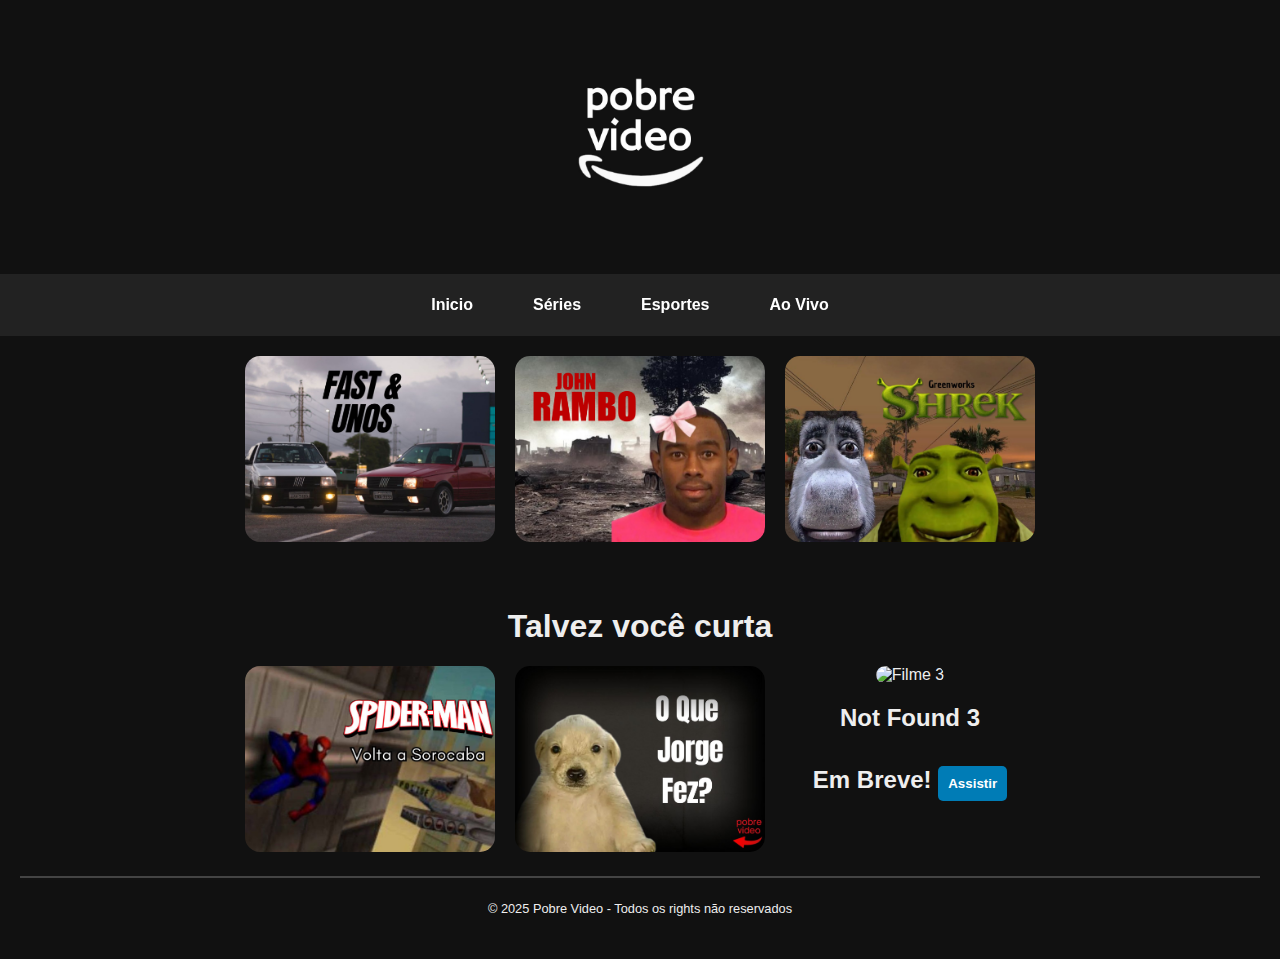
==== index.html @ a9de9b4a "Add files via upload" ====
<!DOCTYPE html>
<html lang="pt-BR">
<head>
    <meta charset="UTF-8">
    <meta name="viewport" content="width=device-width, initial-scale=1.0">
    <title>Pobre Video </title>
    <link rel="stylesheet" href="Style.css">
    <link rel="icon" href="imagens/logorebrannd.jpg">
</head>
<body>
    <header class="top-header">

        <p><img src="imagens/logorebrannd.jpg" alt="Logo" width="180">
           
           
    </header>
    <nav class="menu">
        <ul>
        <li><a href="#">Inicio</a></li>
        <li><a href="series.html">Séries</a></li>
        <li><a href="Esportes.html">Esportes</a></li>           <li><a href="#ao-vivo">Ao Vivo</a></li>
        </ul>
    </nav>

   <main>
        <section class="movies">
        <div class="movie">
        <a href="https://www.youtube.com/embed/R8aidX1TdMU?si=aJvgjjxsX9lK7AFD">
        <img src="imagens/Velosesandnos.jpg" alt="Filme">
        
    </a>
         
               
    </div>

    <div class="movie">
        <a href="Rambo.html">
        <img src="imagens/rambotyler.png" alt="Filme 2" >
        </a>
        
    </div>

    <div class="movie">
        <img src="imagens/capasherek.jpg" alt="Filme 3">

       
            </div>
        </section>
    </main>
    
    <main>
       
    <h1>Talvez você curta</h1>
    <section class="movies">
        <div class="movie">
        <img src="imagens/sorocabaço.jpg" alt="Filme 1">
        
        
        </div>

    <div class="movie">
        <img src="imagens/oquejorgefez.jpg" alt="Filme 2">
      
        
    </div>

    <div class="movie">
        <img src="https://via.placeholder.com/150" alt="Filme 3">
        <h2>Not Found 3
        <p>Em Breve!
        <button>Assistir</button>
        </div>
    </section>
  
    <footer>
        <p>&copy; 2025 Pobre Video - Todos os rights não reservados</p>
    </footer>
</body>
</html>
---- Style.css ----
body {
    font-family: Arial, sans-serif;
    background-color: #111;
    color: #eeeeee;
    text-align: center;
    margin: 0;
    padding: 0;
}

main {
    padding: 20px;
}

.movies {
    display: flex;
    justify-content: center;
    gap: 20px;
    flex-wrap: wrap;
}

.movie {
    width: 250px; /* Aumenta o tamanho da imagem */
    transition: transform 0.3s ease;
}

.movie:hover {
    transform: scale(1.05);
}

.movie img {
    width: 100%;
    border-radius: 15px;
}

button {
    background-color: #007cb6;
    color: #ffffff;
    border: none;
    padding: 10px;
    cursor: pointer;
    font-weight: bold;
    margin-top: 10px;
    border-radius: 5px;
    transition: background 0.3s ease;
}

button:hover {
    background-color: #0058cc;
}

footer {
    margin-top: 20px;
    padding: 10px;
    background-color: #111;
    font-size: 0.8em;
    border-top: 2px solid #444;
}

header {
    background-color: #111;
    color: #d1d1d1;
    padding: 20px;
    font-size: 1.5em;
    font-weight: bold;
    text-align: center;
}

nav.menu {
    background: rgba(37, 37, 37, 0.9);
    padding: 10px 0;
    text-align: center;
    position: sticky;
    top: 0;
    z-index: 100;
}

nav.menu ul {
    list-style-type: none;
    padding: 0;
    margin: 0;
    display: flex;
    justify-content: center;
}

nav.menu ul li {
    margin-right: 20px;
}

nav.menu ul li a {
    color: #fff;
    text-decoration: none;
    padding: 12px 20px;
    font-weight: bold;
    display: block;
    border-radius: 5px;
    transition: background 0.3s ease, transform 0.3s ease;
}

nav.menu ul li a:hover {
    background: #444;
    transform: scale(1.1);
}

.filme-container {
    display: flex;
    align-items: flex-start;
    justify-content: center;
    gap: 20px;
    padding: 30px;
    max-width: 900px;
    margin: auto;
    background: linear-gradient(to bottom, rgba(0, 0, 0, 0.7), rgba(0, 0, 0, 0.9)); /* Gradiente entre o trailer e a tela */
}

.filme-poster img {
    width: 400px; /* Aumenta o tamanho da imagem */
    border-radius: 10px;
    box-shadow: 4px 4px 15px rgba(95, 95, 95, 0.5);
    transition: transform 0.3s ease;
}

.filme-poster img:hover {
    transform: scale(1.1);
}

.filme-info {
    max-width: 500px;
}

.filme-info h2 {
    font-size: 24px;
    margin-bottom: 10px;
}

.sinopse {
    font-size: 16px;
    color: #ebebeb;
    margin-bottom: 15px;
}

.filme-info p {
    font-size: 14px;
    margin: 5px 0;
}

.btn-play {
    display: inline-block;
    background-color: #0061e0;
    color: #ffffff;
    font-weight: bold;
    padding: 12px 20px;
    text-decoration: none;
    border-radius: 5px;
    margin-top: 10px;
    transition: background 0.3s ease, transform 0.3s ease;
}

.btn-play:hover {
    background-color: #004bb5;
    transform: scale(1.1);
}

.temporadas h3 {
    margin-top: 20px;
    font-size: 18px;
}

.temporadas ul {
    list-style: none;
    padding: 0;
}

.temporadas ul li {
    margin: 5px 0;
}

.temporadas ul li a {
    color: #ffcc00;
    text-decoration: none;
    font-weight: bold;
    transition: color 0.3s ease;
}

.temporadas ul li a:hover {
    text-decoration: underline;
    color: #ffaa00;
}
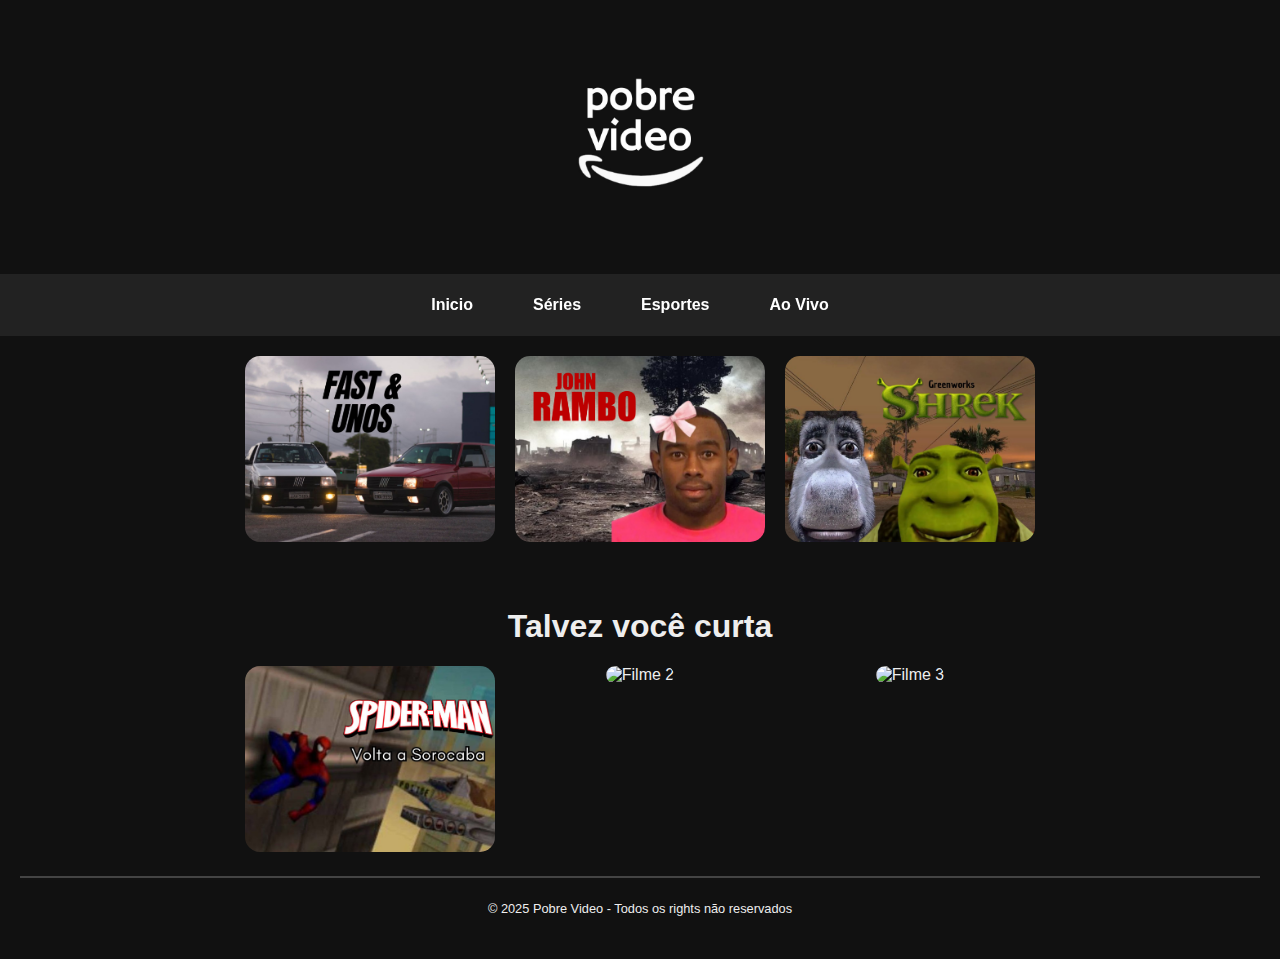
==== commit b1828b2d: "Update index.html" ====
--- a/index.html
+++ b/index.html
@@ -12,7 +12,6 @@
 
         <p><img src="imagens/logorebrannd.jpg" alt="Logo" width="180">
            
-           
     </header>
     <nav class="menu">
         <ul>
@@ -21,54 +20,43 @@
         <li><a href="Esportes.html">Esportes</a></li>           <li><a href="#ao-vivo">Ao Vivo</a></li>
         </ul>
     </nav>
-
    <main>
         <section class="movies">
         <div class="movie">
         <a href="https://www.youtube.com/embed/R8aidX1TdMU?si=aJvgjjxsX9lK7AFD">
         <img src="imagens/Velosesandnos.jpg" alt="Filme">
-        
     </a>
-         
-               
-    </div>
-
+</div>
     <div class="movie">
-        <a href="Rambo.html">
+        <a href="https://www.youtube.com/watch?v=V9-R3MRhsJY">
         <img src="imagens/rambotyler.png" alt="Filme 2" >
         </a>
-        
+    
     </div>
+    <div class="movie">
+        <a href="https://www.youtube.com/embed/uylUoAU_gjA?si=kEt5a6knX4LiJTRU">
+        <img src="imagens/capasherek.jpg" alt="Filme 3"></a>
 
-    <div class="movie">
-        <img src="imagens/capasherek.jpg" alt="Filme 3">
-
-       
-            </div>
+    </div>
         </section>
     </main>
-    
     <main>
-       
+
     <h1>Talvez você curta</h1>
     <section class="movies">
         <div class="movie">
         <img src="imagens/sorocabaço.jpg" alt="Filme 1">
         
-        
         </div>
 
     <div class="movie">
-        <img src="imagens/oquejorgefez.jpg" alt="Filme 2">
+        <img src="imagens/Jumanji.jpg" alt="Filme 2">
       
-        
     </div>
 
     <div class="movie">
-        <img src="https://via.placeholder.com/150" alt="Filme 3">
-        <h2>Not Found 3
-        <p>Em Breve!
-        <button>Assistir</button>
+        <img src="imagens/LORAX.jpg" alt="Filme 3">
+       
         </div>
     </section>
   
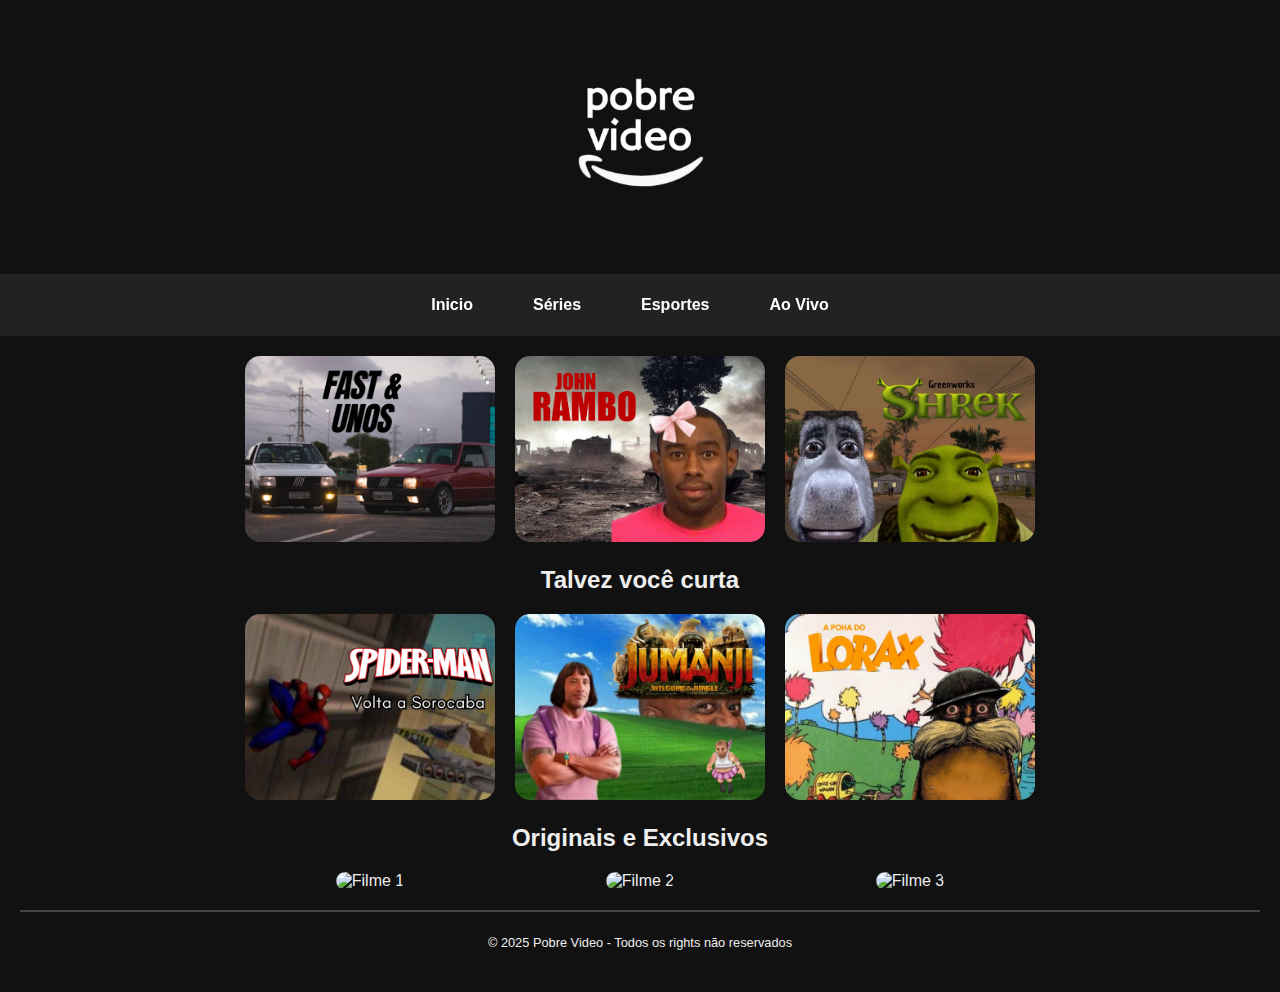
==== commit e301e51b: "Update index.html" ====
--- a/index.html
+++ b/index.html
@@ -39,10 +39,8 @@
 
     </div>
         </section>
-    </main>
-    <main>
-
-    <h1>Talvez você curta</h1>
+  
+    <h2>Talvez você curta</h2>
     <section class="movies">
         <div class="movie">
         <img src="imagens/sorocabaço.jpg" alt="Filme 1">
@@ -59,9 +57,30 @@
        
         </div>
     </section>
-  
+ 
+    <h2>Originais e Exclusivos</h2>
+    <section class="movies">
+        <div class="movie">
+        <img src="imagens/LEGOMOVIE2.jpg" alt="Filme 1">
+        
+        </div>
+
+    <div class="movie">
+        <img src="imagens/jurrasickTyler.jpg" alt="Filme 2">
+      
+    </div>
+
+    <div class="movie">
+        <img src="imagens/invocaçãodomal.jpg" alt="Filme 3">
+       
+        </div>
+    </section>
+
+
+
     <footer>
         <p>&copy; 2025 Pobre Video - Todos os rights não reservados</p>
     </footer>
 </body>
 </html>
+
--- a/Style.css
+++ b/Style.css
@@ -186,3 +186,71 @@
     color: #ffaa00;
 }
 
+@media(max-width: 750px) {
+
+<head>
+    <meta charset="UTF-8">
+    <meta name="viewport" content="width=device-width, initial-scale=1.0">
+    <title>Esportes - Streaming</title>
+    <style>
+        body {
+            font-family: Arial, sans-serif;
+            background-color: #111;
+            color: #eeeeee;
+            text-align: center;
+            margin: 0;
+            padding: 0;
+        }
+        .container {
+            width: 90%;
+            margin: auto;
+            padding: 20px;
+        }
+        .header {
+            padding: 15px 0;
+            font-size: 1.8em;
+            font-weight: bold;
+        }
+        .sports-grid {
+            display: flex;
+            flex-wrap: wrap;
+            justify-content: center;
+            gap: 15px;
+        }
+        .sport-card {
+            background: #1e1e1e;
+            border-radius: 10px;
+            overflow: hidden;
+            text-align: center;
+            padding: 10px;
+            width: 100%;
+            max-width: 280px;
+        }
+        .sport-card img {
+            width: 100%;
+            border-radius: 10px;
+        }
+        .sport-card h3 {
+            margin-top: 8px;
+            font-size: 1em;
+        }
+        .watch-button {
+            display: inline-block;
+            margin-top: 8px;
+            padding: 8px 12px;
+            background: red;
+            color: white;
+            text-decoration: none;
+            border-radius: 5px;
+            font-weight: bold;
+            font-size: 0.9em;
+        }
+        @media (max-width: 600px) {
+            .sport-card {
+                width: 90%;
+            }
+            .container {
+                width: 95%;
+            }
+        }
+  
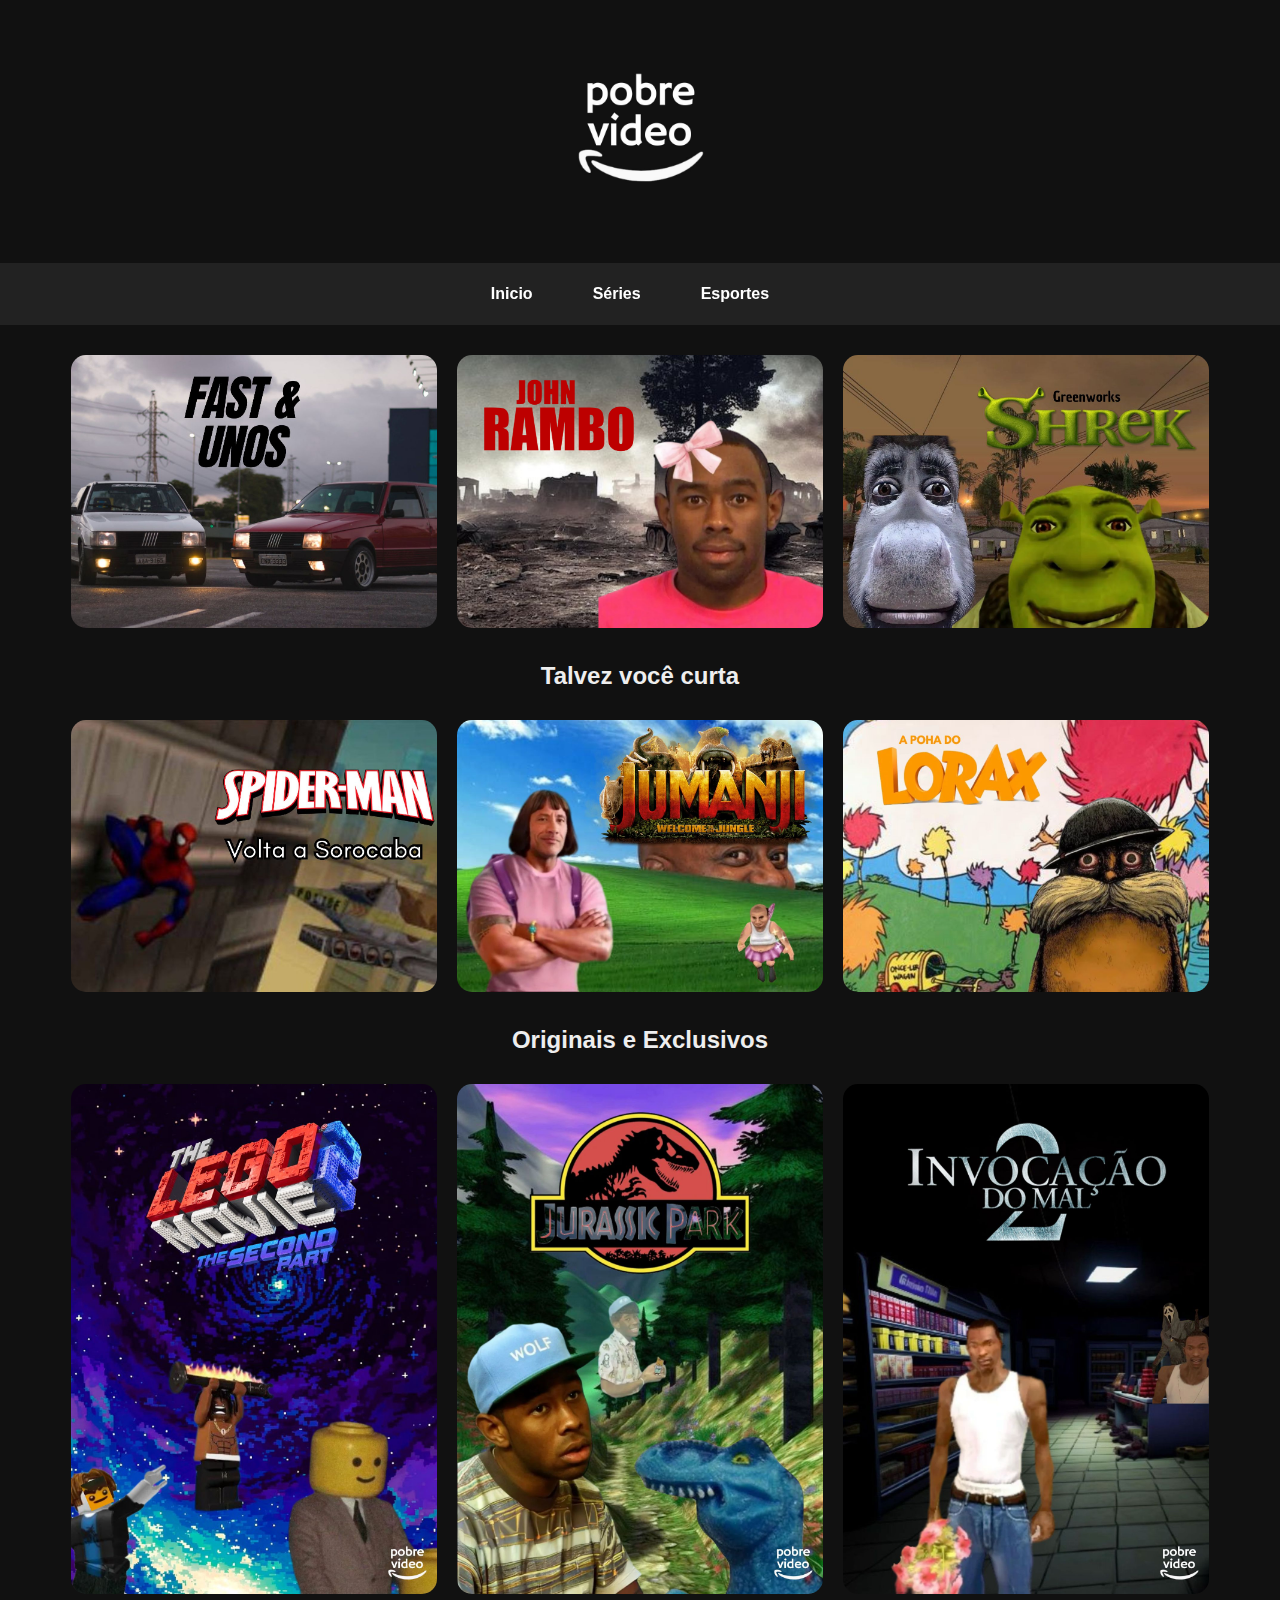
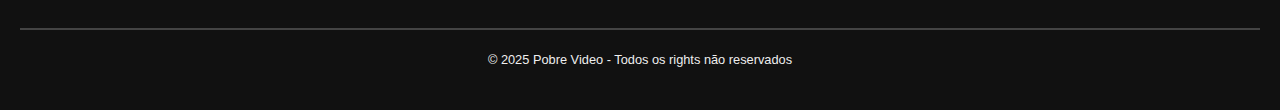
==== commit 53bdad53: "Update index.html" ====
--- a/index.html
+++ b/index.html
@@ -17,7 +17,7 @@
         <ul>
         <li><a href="#">Inicio</a></li>
         <li><a href="series.html">Séries</a></li>
-        <li><a href="Esportes.html">Esportes</a></li>           <li><a href="#ao-vivo">Ao Vivo</a></li>
+        <li><a href="Esportes.html">Esportes</a></li>          
         </ul>
     </nav>
    <main>
@@ -83,4 +83,3 @@
     </footer>
 </body>
 </html>
-
--- a/Style.css
+++ b/Style.css
@@ -13,13 +13,14 @@
 
 .movies {
     display: flex;
+    flex-wrap: wrap;
     justify-content: center;
     gap: 20px;
-    flex-wrap: wrap;
+    padding: 10px;
 }
 
 .movie {
-    width: 250px; /* Aumenta o tamanho da imagem */
+    width: 30%;
     transition: transform 0.3s ease;
 }
 
@@ -30,22 +31,6 @@
 .movie img {
     width: 100%;
     border-radius: 15px;
-}
-
-button {
-    background-color: #007cb6;
-    color: #ffffff;
-    border: none;
-    padding: 10px;
-    cursor: pointer;
-    font-weight: bold;
-    margin-top: 10px;
-    border-radius: 5px;
-    transition: background 0.3s ease;
-}
-
-button:hover {
-    background-color: #0058cc;
 }
 
 footer {
@@ -103,17 +88,18 @@
 
 .filme-container {
     display: flex;
-    align-items: flex-start;
-    justify-content: center;
+    flex-direction: column;
+    align-items: center;
     gap: 20px;
     padding: 30px;
-    max-width: 900px;
+    max-width: 100%;
     margin: auto;
-    background: linear-gradient(to bottom, rgba(0, 0, 0, 0.7), rgba(0, 0, 0, 0.9)); /* Gradiente entre o trailer e a tela */
+    background: linear-gradient(to bottom, rgba(0, 0, 0, 0.7), rgba(0, 0, 0, 0.9));
 }
 
 .filme-poster img {
-    width: 400px; /* Aumenta o tamanho da imagem */
+    width: 100%;
+    max-width: 400px;
     border-radius: 10px;
     box-shadow: 4px 4px 15px rgba(95, 95, 95, 0.5);
     transition: transform 0.3s ease;
@@ -124,22 +110,23 @@
 }
 
 .filme-info {
-    max-width: 500px;
+    max-width: 90%;
+    text-align: center;
 }
 
 .filme-info h2 {
-    font-size: 24px;
+    font-size: 20px;
     margin-bottom: 10px;
 }
 
 .sinopse {
-    font-size: 16px;
+    font-size: 14px;
     color: #ebebeb;
     margin-bottom: 15px;
 }
 
 .filme-info p {
-    font-size: 14px;
+    font-size: 12px;
     margin: 5px 0;
 }
 
@@ -162,7 +149,7 @@
 
 .temporadas h3 {
     margin-top: 20px;
-    font-size: 18px;
+    font-size: 16px;
 }
 
 .temporadas ul {
@@ -186,71 +173,44 @@
     color: #ffaa00;
 }
 
-@media(max-width: 750px) {
-
-<head>
-    <meta charset="UTF-8">
-    <meta name="viewport" content="width=device-width, initial-scale=1.0">
-    <title>Esportes - Streaming</title>
-    <style>
-        body {
-            font-family: Arial, sans-serif;
-            background-color: #111;
-            color: #eeeeee;
-            text-align: center;
-            margin: 0;
-            padding: 0;
-        }
-        .container {
-            width: 90%;
-            margin: auto;
-            padding: 20px;
-        }
-        .header {
-            padding: 15px 0;
-            font-size: 1.8em;
-            font-weight: bold;
-        }
-        .sports-grid {
-            display: flex;
-            flex-wrap: wrap;
-            justify-content: center;
-            gap: 15px;
-        }
-        .sport-card {
-            background: #1e1e1e;
-            border-radius: 10px;
-            overflow: hidden;
-            text-align: center;
-            padding: 10px;
-            width: 100%;
-            max-width: 280px;
-        }
-        .sport-card img {
-            width: 100%;
-            border-radius: 10px;
-        }
-        .sport-card h3 {
-            margin-top: 8px;
-            font-size: 1em;
-        }
-        .watch-button {
-            display: inline-block;
-            margin-top: 8px;
-            padding: 8px 12px;
-            background: red;
-            color: white;
-            text-decoration: none;
-            border-radius: 5px;
-            font-weight: bold;
-            font-size: 0.9em;
-        }
-        @media (max-width: 600px) {
-            .sport-card {
-                width: 90%;
-            }
-            .container {
-                width: 95%;
-            }
-        }
-  
+@media (max-width: 768px) {
+    .movies {
+        display: flex;
+        flex-wrap: nowrap;
+        overflow-x: auto;
+        justify-content: center;
+    }
+
+    .movie {
+        width: 40%;
+        flex: 0 0 auto;
+    }
+
+    .filme-container {
+        padding: 20px;
+    }
+
+    .filme-poster img {
+        max-width: 300px;
+    }
+
+    .filme-info h2 {
+        font-size: 18px;
+    }
+
+    .sinopse {
+        font-size: 12px;
+    }
+
+    .btn-play {
+        padding: 10px 16px;
+    }
+}
+
+nav.menu ul li a[href*="Ao Vivo"] {
+    display: none;
+}
+
+header {
+    font-size: 1.2em;
+}
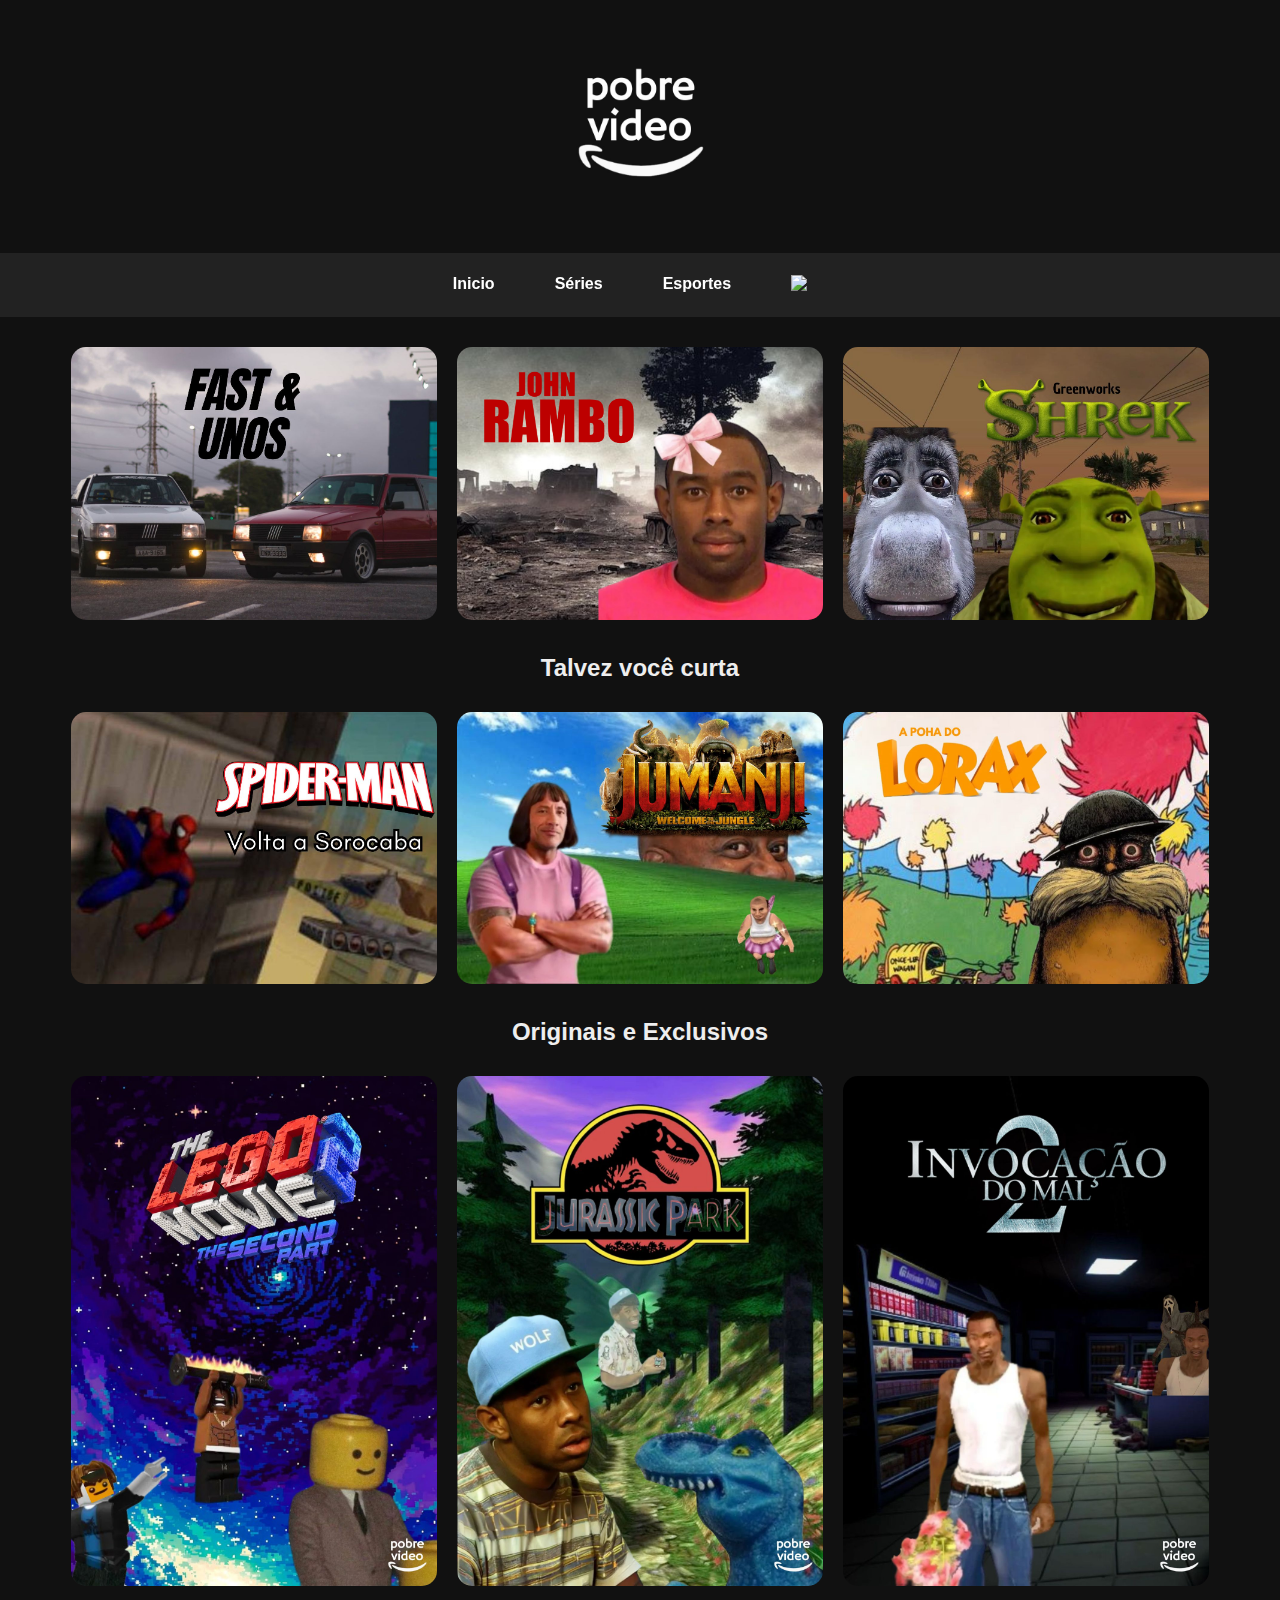
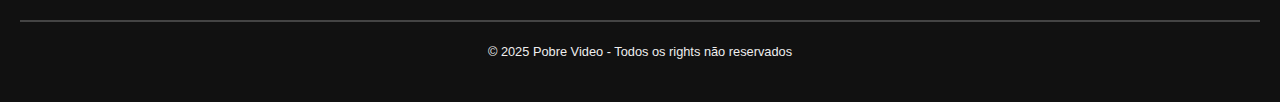
==== commit c9018bd6: "Update index.html" ====
--- a/index.html
+++ b/index.html
@@ -18,7 +18,10 @@
         <li><a href="#">Inicio</a></li>
         <li><a href="series.html">Séries</a></li>
         <li><a href="Esportes.html">Esportes</a></li>          
-        </ul>
+        <li><a href="configurações.html">
+        <img src="imagens/configrechuncudo.png" width="20">
+        </a></li> 
+    </ul>
     </nav>
    <main>
         <section class="movies">
@@ -83,3 +86,4 @@
     </footer>
 </body>
 </html>
+
--- a/Style.css
+++ b/Style.css
@@ -176,13 +176,13 @@
 @media (max-width: 768px) {
     .movies {
         display: flex;
-        flex-wrap: nowrap;
-        overflow-x: auto;
+        flex-wrap: wrap;
         justify-content: center;
+        gap: 10px;
     }
 
     .movie {
-        width: 40%;
+        width: 45%;
         flex: 0 0 auto;
     }
 
@@ -213,4 +213,6 @@
 
 header {
     font-size: 1.2em;
-}
+    padding: 15px;
+}
+
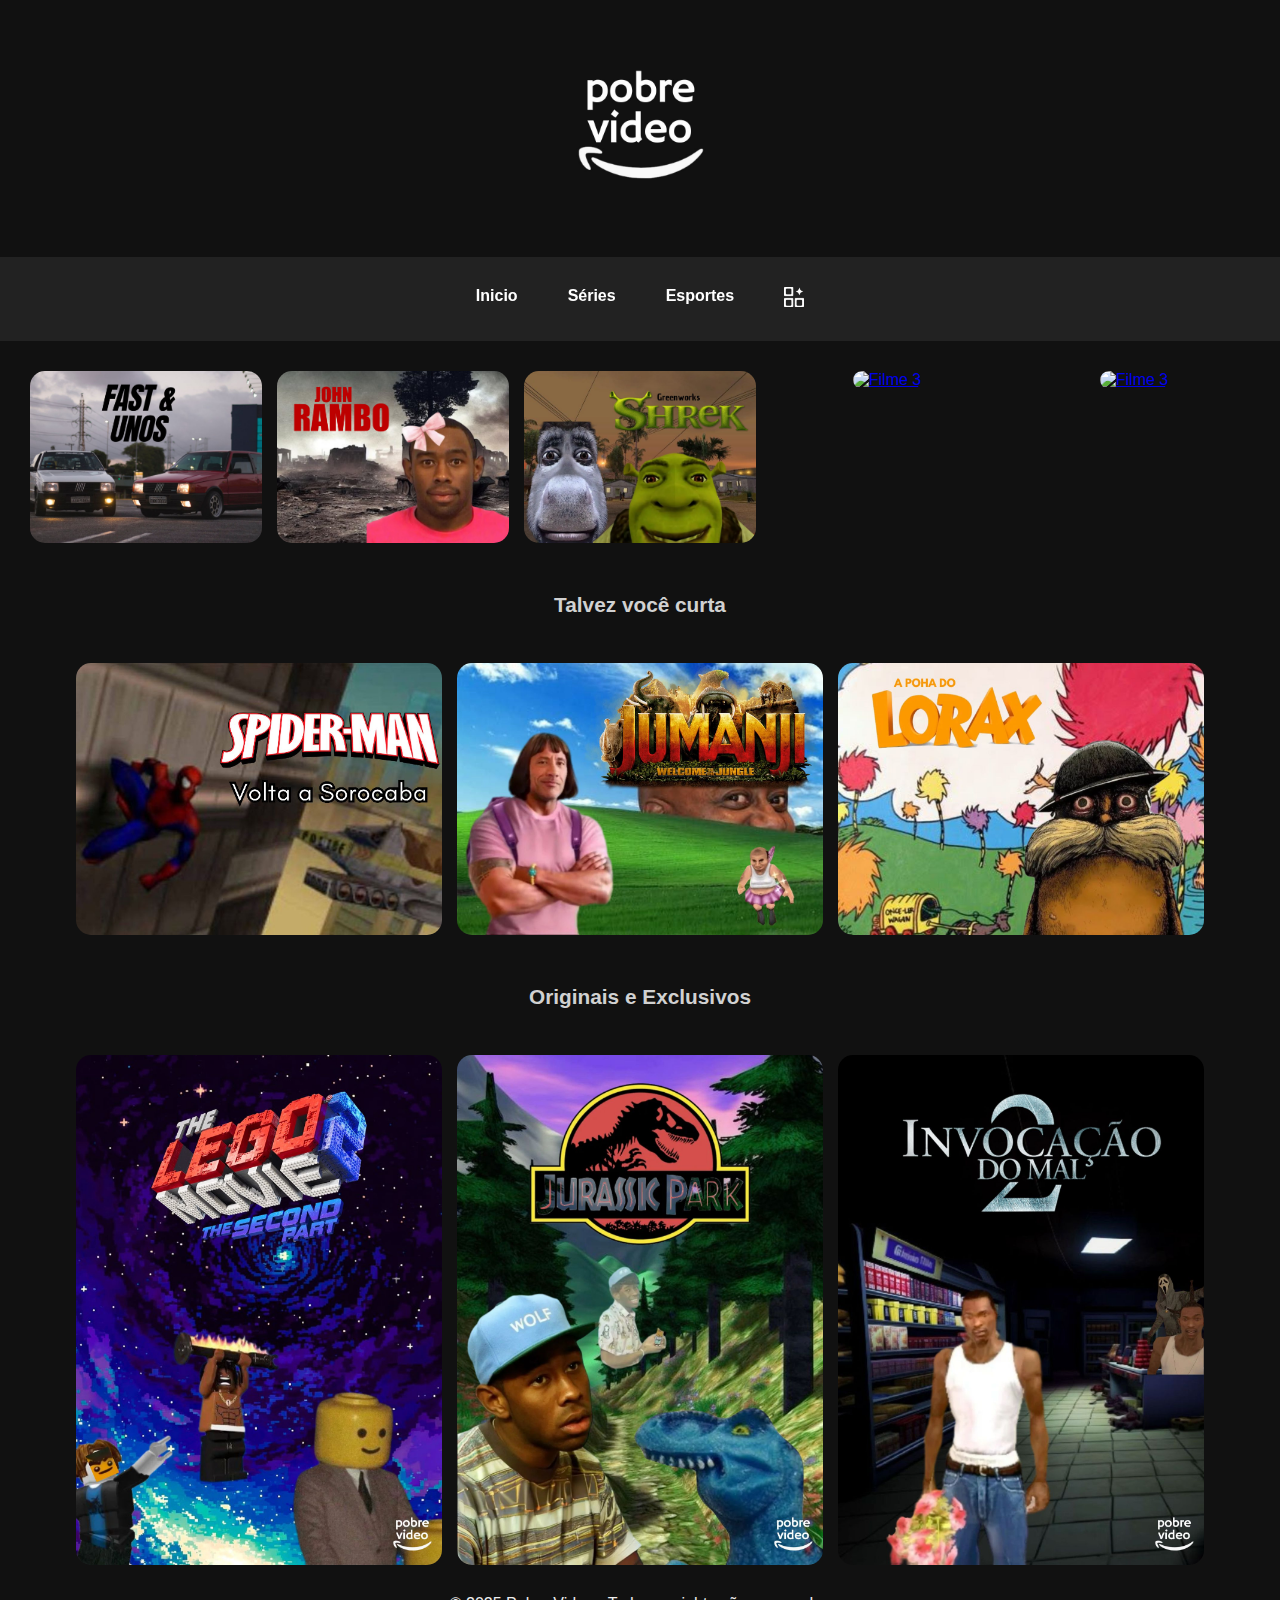
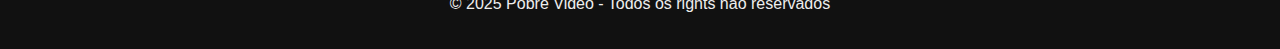
==== commit 1afef30d: "Update index.html" ====
--- a/index.html
+++ b/index.html
@@ -40,10 +40,25 @@
         <a href="https://www.youtube.com/embed/uylUoAU_gjA?si=kEt5a6knX4LiJTRU">
         <img src="imagens/capasherek.jpg" alt="Filme 3"></a>
 
+   
+    </div>
+    <div class="movie">
+        <a href="https://www.youtube.com/embed/uylUoAU_gjA?si=kEt5a6knX4LiJTRU">
+        <img src="imagens/Amistake.jpg" alt="Filme 3"></a>
+
+    </div>
+    <div class="movie">
+        <a href="https://www.youtube.com/embed/uylUoAU_gjA?si=kEt5a6knX4LiJTRU">
+        <img src="imagens/Taxidriver.jpg" alt="Filme 3"></a>
+
+   
+   
+   
     </div>
         </section>
-  
-    <h2>Talvez você curta</h2>
+  <header>
+    <p>Talvez você curta</p>
+    </header>
     <section class="movies">
         <div class="movie">
         <img src="imagens/sorocabaço.jpg" alt="Filme 1">
@@ -60,8 +75,9 @@
        
         </div>
     </section>
- 
-    <h2>Originais e Exclusivos</h2>
+ <header>
+    <p>Originais e Exclusivos</p>
+  </header>
     <section class="movies">
         <div class="movie">
         <img src="imagens/LEGOMOVIE2.jpg" alt="Filme 1">
@@ -79,11 +95,9 @@
         </div>
     </section>
 
-
-
+    
     <footer>
         <p>&copy; 2025 Pobre Video - Todos os rights não reservados</p>
     </footer>
 </body>
 </html>
-
--- a/Style.css
+++ b/Style.css
@@ -13,14 +13,16 @@
 
 .movies {
     display: flex;
-    flex-wrap: wrap;
+    flex-wrap: nowrap; /* Garante que os filmes fiquem lado a lado */
     justify-content: center;
-    gap: 20px;
+    gap: 15px;
     padding: 10px;
+    overflow-x: auto; /* Permite rolagem horizontal no mobile */
 }
 
 .movie {
     width: 30%;
+    min-width: 120px; /* Mantém um tamanho mínimo para os filmes */
     transition: transform 0.3s ease;
 }
 
@@ -33,21 +35,17 @@
     border-radius: 15px;
 }
 
-footer {
-    margin-top: 20px;
-    padding: 10px;
-    background-color: #111;
-    font-size: 0.8em;
-    border-top: 2px solid #444;
-}
-
 header {
     background-color: #111;
     color: #d1d1d1;
-    padding: 20px;
-    font-size: 1.5em;
+    padding: 15px;
+    font-size: 1.3em;
     font-weight: bold;
     text-align: center;
+}
+
+.logo {
+    max-width: 120px; /* Reduzindo o tamanho da logo */
 }
 
 nav.menu {
@@ -56,6 +54,7 @@
     text-align: center;
     position: sticky;
     top: 0;
+    width: 100%;
     z-index: 100;
 }
 
@@ -65,16 +64,17 @@
     margin: 0;
     display: flex;
     justify-content: center;
+    flex-wrap: wrap;
 }
 
 nav.menu ul li {
-    margin-right: 20px;
+    margin: 10px;
 }
 
 nav.menu ul li a {
     color: #fff;
     text-decoration: none;
-    padding: 12px 20px;
+    padding: 10px 15px;
     font-weight: bold;
     display: block;
     border-radius: 5px;
@@ -86,133 +86,23 @@
     transform: scale(1.1);
 }
 
-.filme-container {
-    display: flex;
-    flex-direction: column;
-    align-items: center;
-    gap: 20px;
-    padding: 30px;
-    max-width: 100%;
-    margin: auto;
-    background: linear-gradient(to bottom, rgba(0, 0, 0, 0.7), rgba(0, 0, 0, 0.9));
-}
-
-.filme-poster img {
-    width: 100%;
-    max-width: 400px;
-    border-radius: 10px;
-    box-shadow: 4px 4px 15px rgba(95, 95, 95, 0.5);
-    transition: transform 0.3s ease;
-}
-
-.filme-poster img:hover {
-    transform: scale(1.1);
-}
-
-.filme-info {
-    max-width: 90%;
-    text-align: center;
-}
-
-.filme-info h2 {
-    font-size: 20px;
-    margin-bottom: 10px;
-}
-
-.sinopse {
-    font-size: 14px;
-    color: #ebebeb;
-    margin-bottom: 15px;
-}
-
-.filme-info p {
-    font-size: 12px;
-    margin: 5px 0;
-}
-
-.btn-play {
-    display: inline-block;
-    background-color: #0061e0;
-    color: #ffffff;
-    font-weight: bold;
-    padding: 12px 20px;
-    text-decoration: none;
-    border-radius: 5px;
-    margin-top: 10px;
-    transition: background 0.3s ease, transform 0.3s ease;
-}
-
-.btn-play:hover {
-    background-color: #004bb5;
-    transform: scale(1.1);
-}
-
-.temporadas h3 {
-    margin-top: 20px;
-    font-size: 16px;
-}
-
-.temporadas ul {
-    list-style: none;
-    padding: 0;
-}
-
-.temporadas ul li {
-    margin: 5px 0;
-}
-
-.temporadas ul li a {
-    color: #ffcc00;
-    text-decoration: none;
-    font-weight: bold;
-    transition: color 0.3s ease;
-}
-
-.temporadas ul li a:hover {
-    text-decoration: underline;
-    color: #ffaa00;
-}
-
 @media (max-width: 768px) {
     .movies {
-        display: flex;
-        flex-wrap: wrap;
-        justify-content: center;
-        gap: 10px;
+        flex-wrap: nowrap; /* Mantém os filmes lado a lado */
+        overflow-x: auto; /* Garante rolagem horizontal caso necessário */
     }
 
     .movie {
-        width: 45%;
-        flex: 0 0 auto;
+        width: 30%;
+        min-width: 100px; /* Ajustando melhor o tamanho */
     }
 
-    .filme-container {
-        padding: 20px;
+    header {
+        font-size: 1.1em;
+        padding: 10px;
     }
 
-    .filme-poster img {
-        max-width: 300px;
-    }
-
-    .filme-info h2 {
-        font-size: 18px;
-    }
-
-    .sinopse {
-        font-size: 12px;
-    }
-
-    .btn-play {
-        padding: 10px 16px;
+    .logo {
+        max-width: 90px;
     }
 }
-
-nav.menu ul li a[href*="Ao Vivo"] {
-    display: none;
-}
-
-header {
-    font-size: 1.2em;
-    padding: 15px;
-}
-
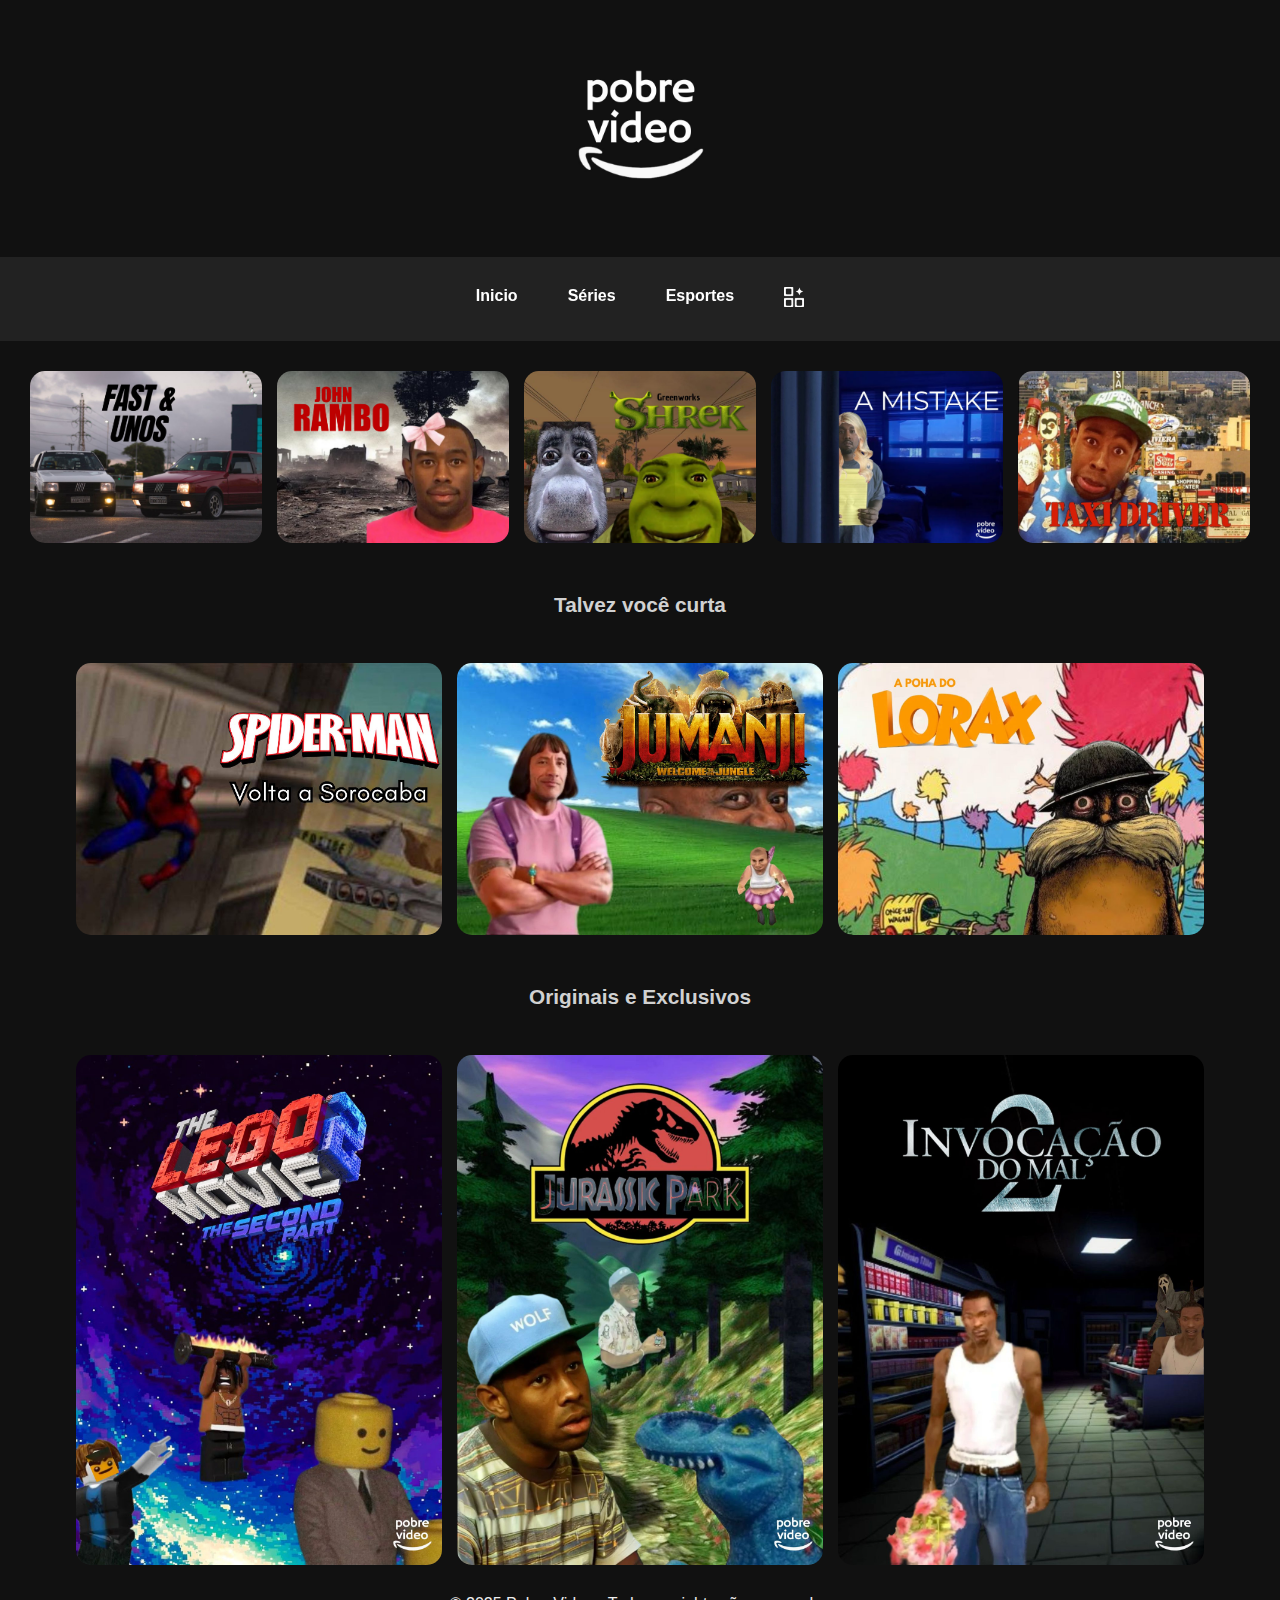
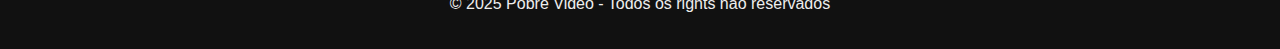
==== commit 49e23477: "Update index.html" ====
--- a/index.html
+++ b/index.html
@@ -27,7 +27,7 @@
         <section class="movies">
         <div class="movie">
         <a href="https://www.youtube.com/embed/R8aidX1TdMU?si=aJvgjjxsX9lK7AFD">
-        <img src="imagens/Velosesandnos.jpg" alt="Filme">
+        <img src="imagens/Velosesandnos.jpg" alt="Filme 1">
     </a>
 </div>
     <div class="movie">
@@ -43,13 +43,13 @@
    
     </div>
     <div class="movie">
-        <a href="https://www.youtube.com/embed/uylUoAU_gjA?si=kEt5a6knX4LiJTRU">
-        <img src="imagens/Amistake.jpg" alt="Filme 3"></a>
+        <a href="https://www.youtube.com/embed/l_T7KZEv6L0?si=q89WYQcuKKw5ydIw">
+        <img src="imagens/Amistake.jpg" alt="Filme 4"></a>
 
     </div>
     <div class="movie">
-        <a href="https://www.youtube.com/embed/uylUoAU_gjA?si=kEt5a6knX4LiJTRU">
-        <img src="imagens/Taxidriver.jpg" alt="Filme 3"></a>
+        <a href="https://www.youtube.com/embed/gu1IGhyZh_c?si=UfZsegYVym8YIiK1">
+        <img src="imagens/Taxidriver.jpg" alt="Filme 5"></a>
 
    
    
@@ -101,3 +101,4 @@
     </footer>
 </body>
 </html>
+
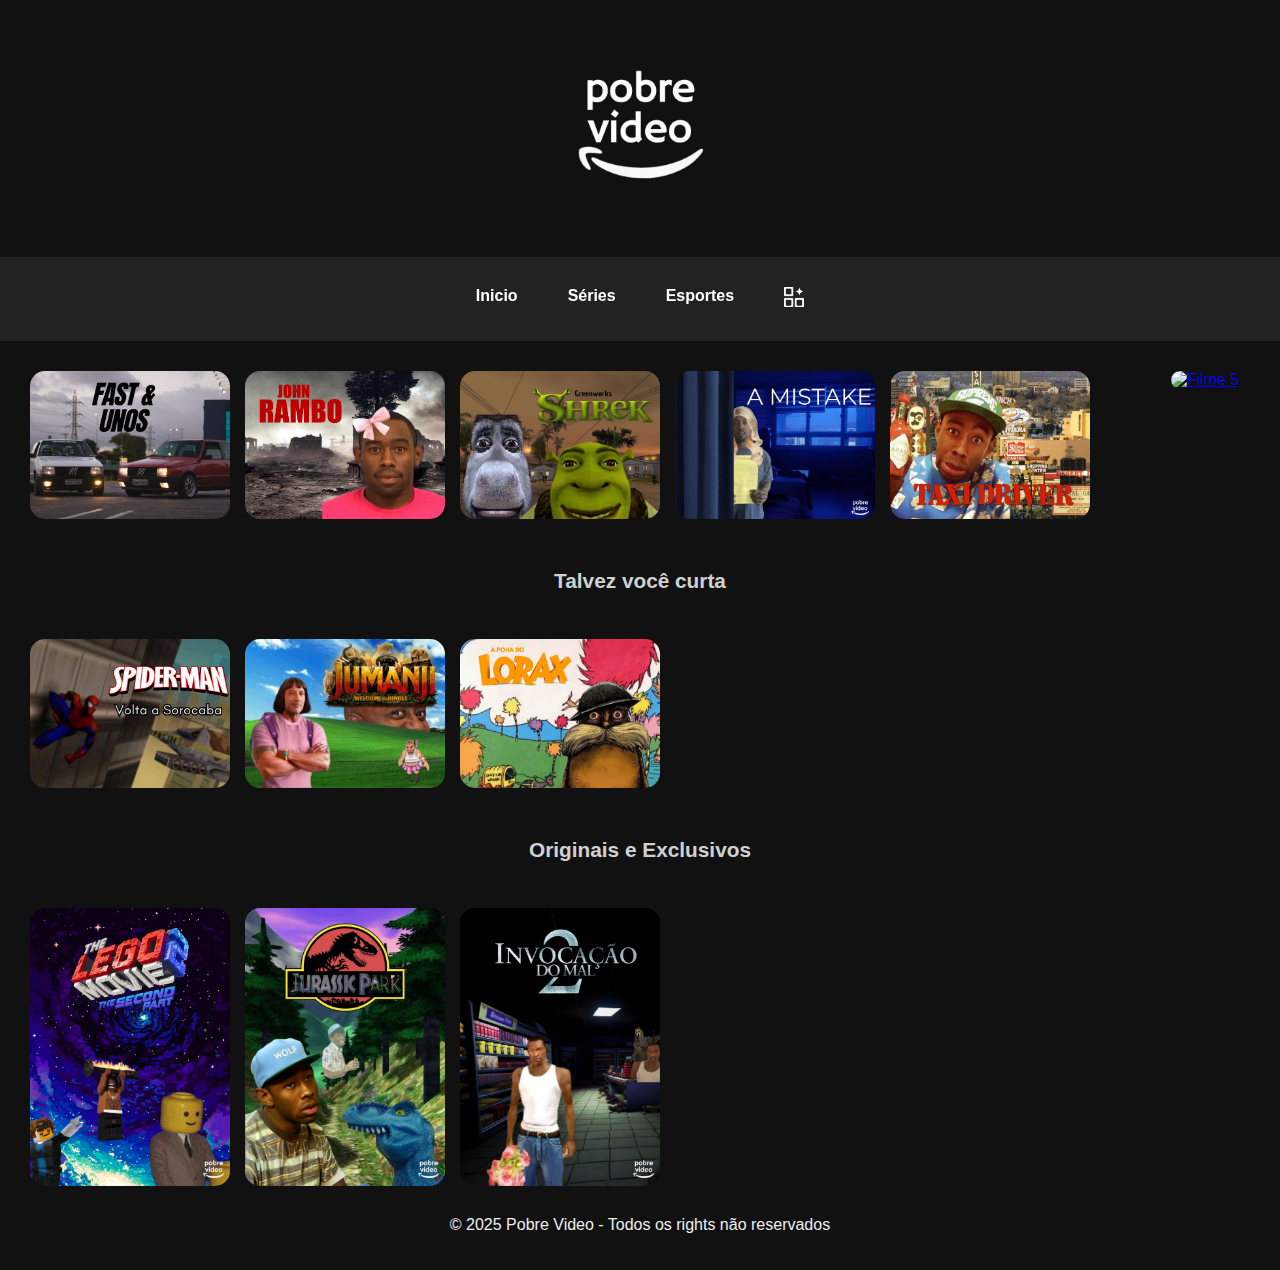
==== commit 41b92ce9: "Update index.html" ====
--- a/index.html
+++ b/index.html
@@ -51,9 +51,21 @@
         <a href="https://www.youtube.com/embed/gu1IGhyZh_c?si=UfZsegYVym8YIiK1">
         <img src="imagens/Taxidriver.jpg" alt="Filme 5"></a>
 
-   
-   
-   
+    </div>
+    <div class="movie">
+        <a href="https://www.youtube.com/embed/gu1IGhyZh_c?si=UfZsegYVym8YIiK1">
+        <img src="imagens/tartarugasninja1.jpg" alt="Filme 5"></a>
+
+    </div>
+    <div class="movie">
+        <a href="https://www.youtube.com/embed/gu1IGhyZh_c?si=UfZsegYVym8YIiK1">
+        <img src="imagens/Escolado ock.jpg" alt="Filme 5"></a>
+
+    </div>
+    <div class="movie">
+        <a href="https://www.youtube.com/embed/gu1IGhyZh_c?si=UfZsegYVym8YIiK1">
+        <img src="imagens/TACHOVENU.jpg" alt="Filme 5"></a>
+
     </div>
         </section>
   <header>
@@ -61,18 +73,21 @@
     </header>
     <section class="movies">
         <div class="movie">
-        <img src="imagens/sorocabaço.jpg" alt="Filme 1">
-        
+       <a href="https://www.youtube.com/embed/bCFR8RsEfPI?si=Ww-Sf5331JOkebm2">
+            <img src="imagens/sorocabaço.jpg" alt="Filme 1">
+        </a>
         </div>
 
     <div class="movie">
+      <a href="https://www.youtube.com/embed/7T13nY5yUrM?si=7MGjWHNamv0cGoob">
         <img src="imagens/Jumanji.jpg" alt="Filme 2">
-      
+      </a>
     </div>
 
     <div class="movie">
+       <a href="https://www.youtube.com/embed/Kimv7-ngFvA?si=7XOaAuaBWkC_X0b7">
         <img src="imagens/LORAX.jpg" alt="Filme 3">
-       
+       </a>
         </div>
     </section>
  <header>
@@ -80,18 +95,22 @@
   </header>
     <section class="movies">
         <div class="movie">
-        <img src="imagens/LEGOMOVIE2.jpg" alt="Filme 1">
+        <a href="https://www.youtube.com/embed/cU1UkIIzSSs?si=XiFU1qoGTpGbE-Kn">
+            <img src="imagens/LEGOMOVIE2.jpg" alt="Filme 1">
+            </a>
         
         </div>
 
     <div class="movie">
+        <a href="https://www.youtube.com/embed/TG92ihVICFc?si=PYXIPVdIWcQ2wBHq">
         <img src="imagens/jurrasickTyler.jpg" alt="Filme 2">
-      
+    </a>
     </div>
 
     <div class="movie">
+        <a href="https://www.youtube.com/embed/FvsS9gzStw8?si=bBSrOhrtVI2Lidd5">
         <img src="imagens/invocaçãodomal.jpg" alt="Filme 3">
-       
+       </a>
         </div>
     </section>
 
@@ -101,4 +120,3 @@
     </footer>
 </body>
 </html>
-
--- a/Style.css
+++ b/Style.css
@@ -13,18 +13,22 @@
 
 .movies {
     display: flex;
-    flex-wrap: nowrap; /* Garante que os filmes fiquem lado a lado */
-    justify-content: center;
+    flex-wrap: nowrap; /* Mantém os filmes sempre em linha */
+    justify-content: flex-start; /* Garante alinhamento à esquerda */
     gap: 15px;
     padding: 10px;
-    overflow-x: auto; /* Permite rolagem horizontal no mobile */
+    overflow-x: auto; /* Permite rolagem horizontal */
+    white-space: nowrap; /* Evita quebra de linha */
+    scrollbar-width: thin; /* Personaliza a barra de rolagem em alguns navegadores */
 }
 
 .movie {
-    width: 30%;
-    min-width: 120px; /* Mantém um tamanho mínimo para os filmes */
+    flex: 0 0 auto; /* Garante que os filmes não encolham */
+    width: 200px; /* Define um tamanho fixo */
+    min-width: 150px; /* Garante que cada filme tenha um tamanho mínimo */
     transition: transform 0.3s ease;
 }
+
 
 .movie:hover {
     transform: scale(1.05);
@@ -86,17 +90,17 @@
     transform: scale(1.1);
 }
 
-@media (max-width: 768px) {
-    .movies {
-        flex-wrap: nowrap; /* Mantém os filmes lado a lado */
-        overflow-x: auto; /* Garante rolagem horizontal caso necessário */
-    }
 
-    .movie {
-        width: 30%;
-        min-width: 100px; /* Ajustando melhor o tamanho */
-    }
-
+    @media (max-width: 768px) {
+        .movies {
+            padding: 10px 5px; /* Ajusta o espaçamento em telas menores */
+            gap: 10px; /* Reduz a distância entre os filmes */
+        }
+    
+        .movie {
+            width: 140px; /* Filmes menores para caber melhor */
+            min-width: 120px;
+        }
     header {
         font-size: 1.1em;
         padding: 10px;
